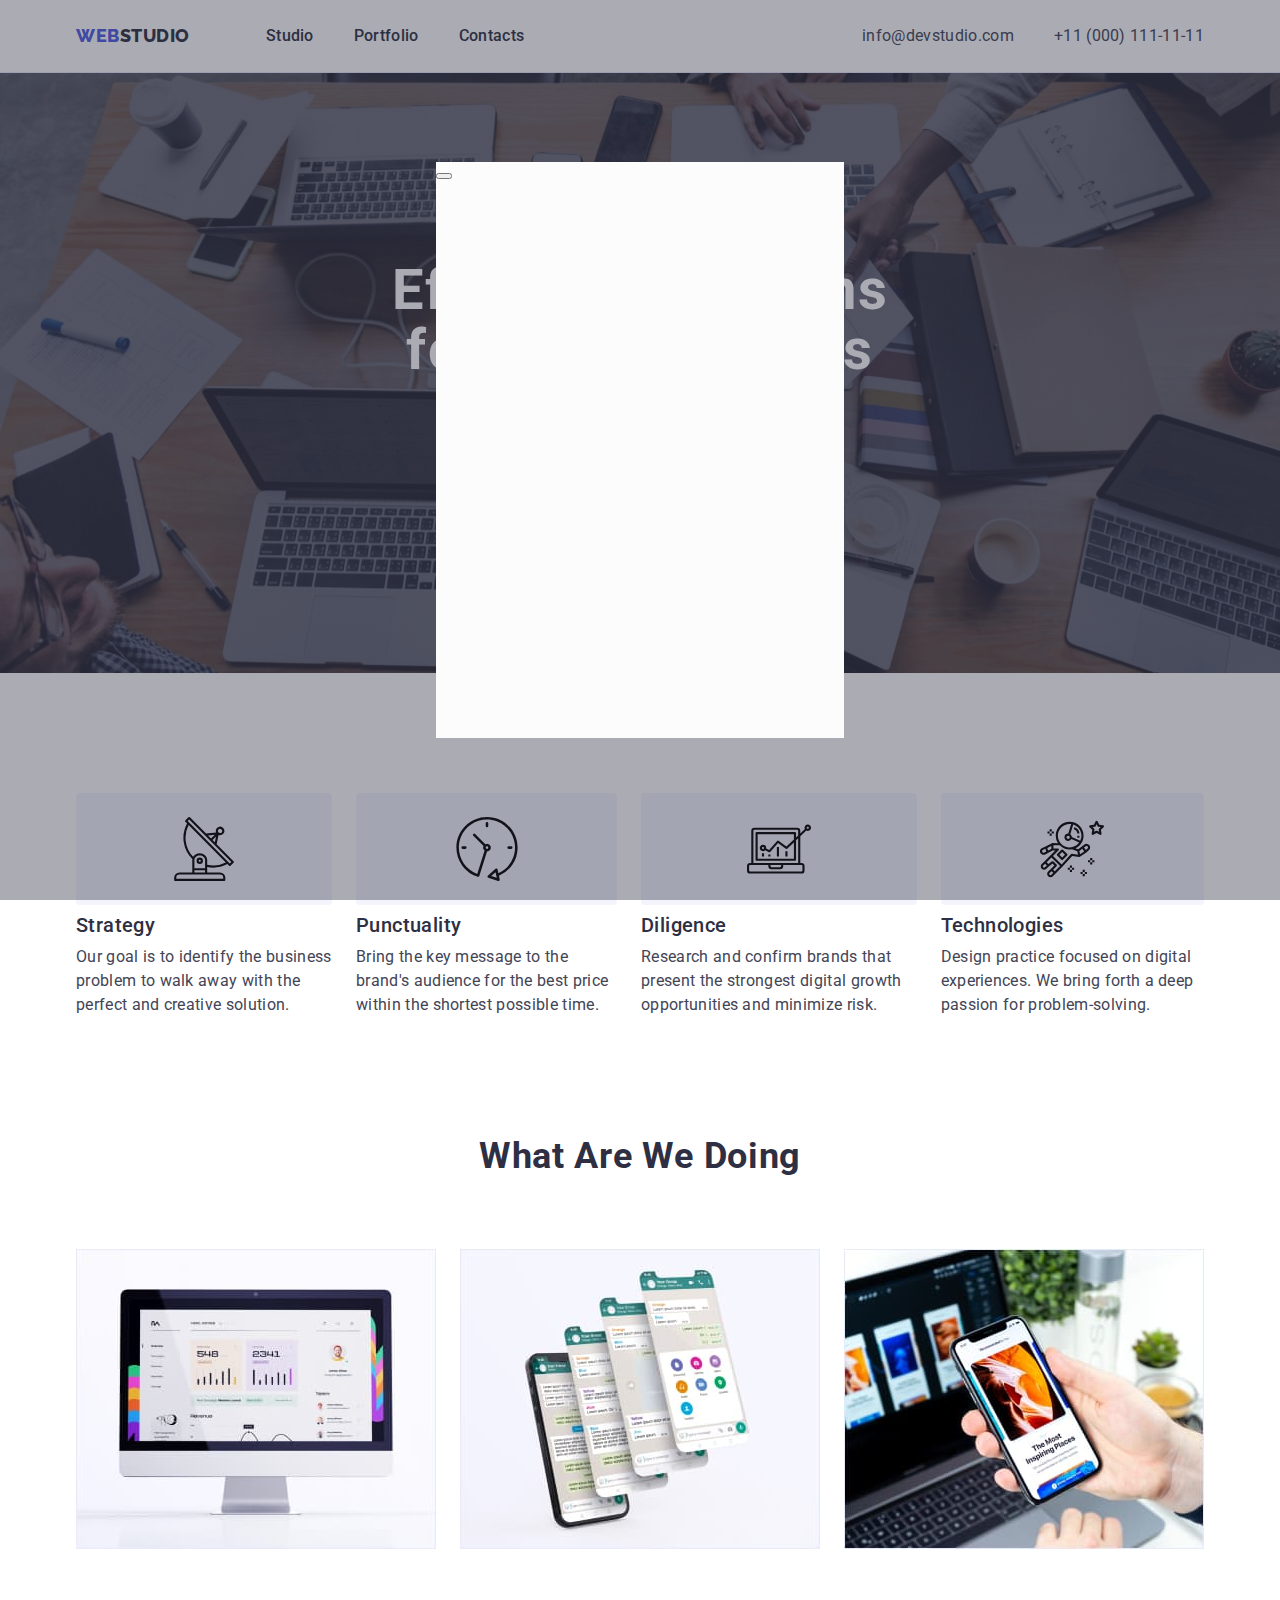
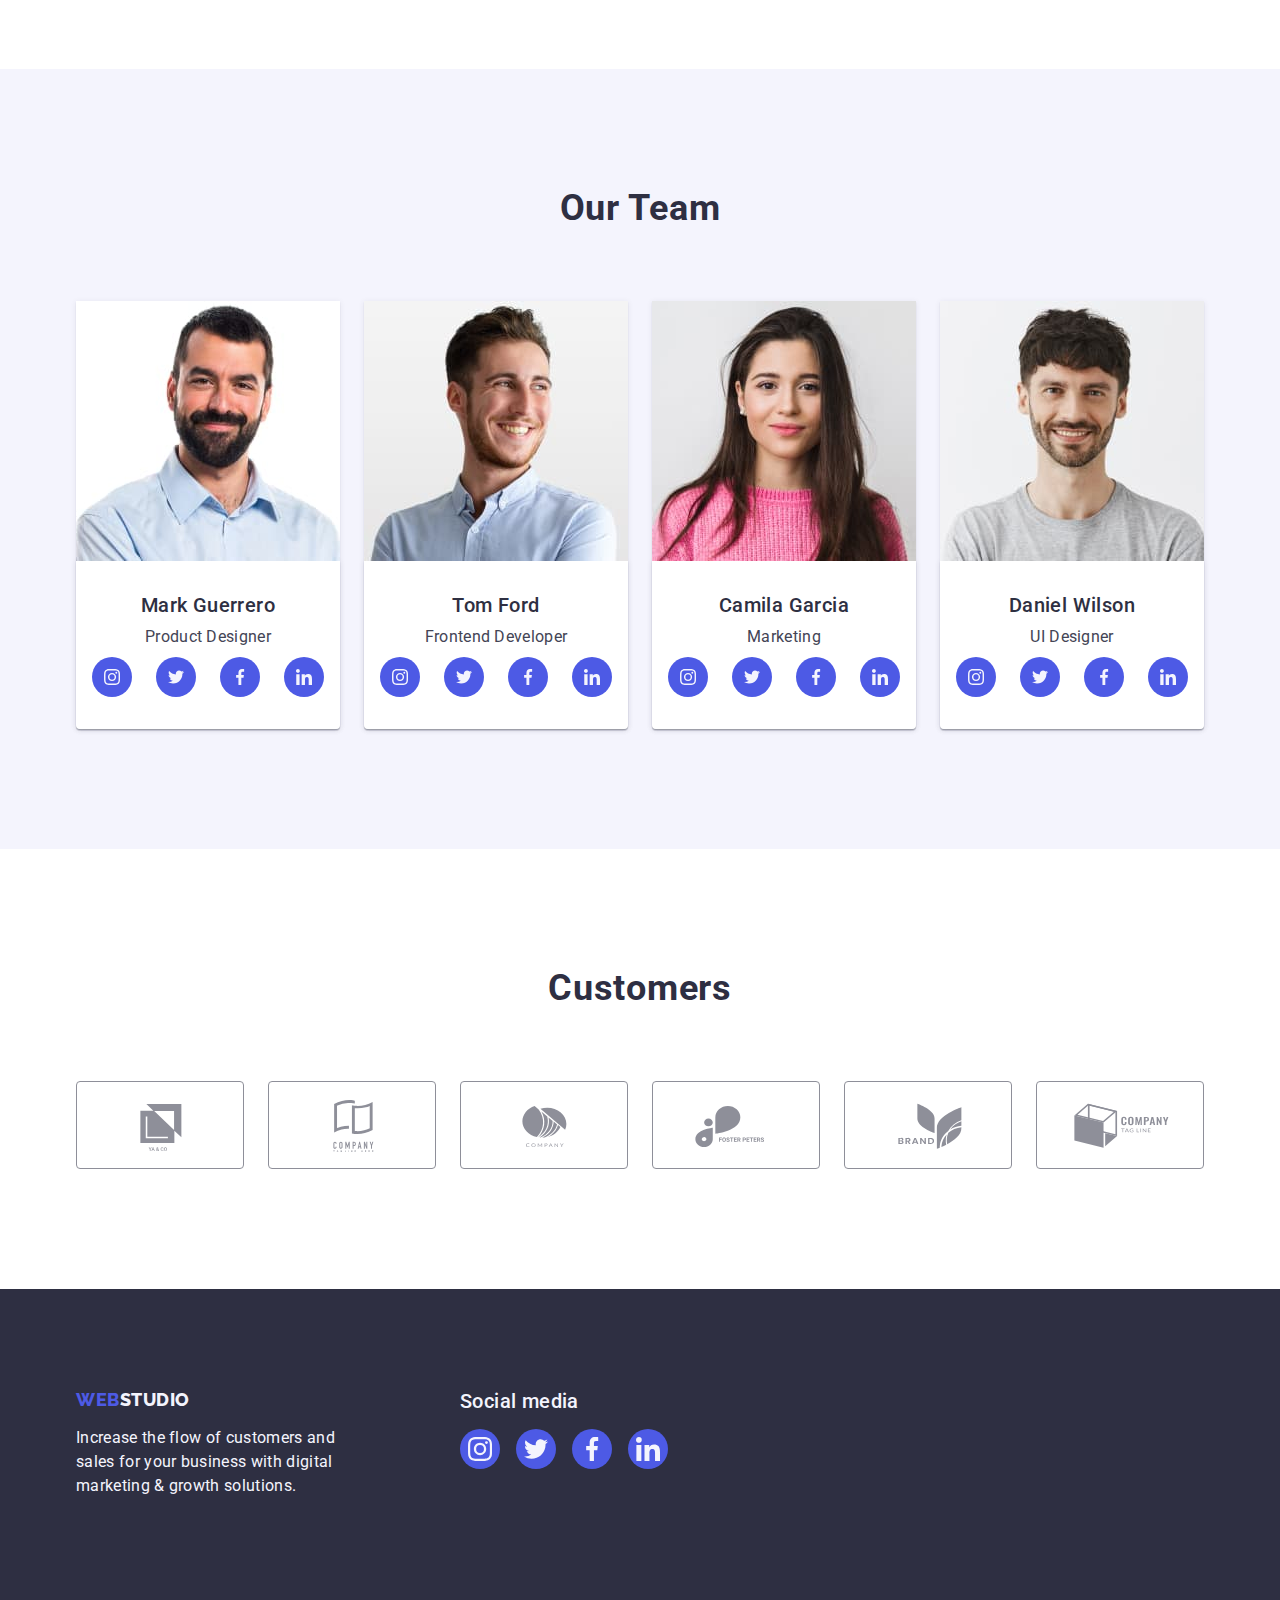
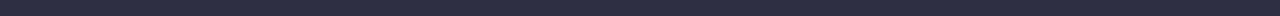
==== index.html @ ad7bf1af "Initial commit" ====
<!DOCTYPE html>
<html lang="en">
<head>
    <meta charset="UTF-8">
    <meta http-equiv="X-UA-Compatible" content="IE=edge">
    <meta name="viewport" content="width=device-width, initial-scale=1.0">
    <title>Document</title>
    <link rel="preconnect" href="https://fonts.googleapis.com">
    <link rel="preconnect" href="https://fonts.gstatic.com" crossorigin>
    <link href="https://fonts.googleapis.com/css2?family=Raleway:wght@800&family=Roboto:wght@400;500;700;900&display=swap"
        rel="stylesheet">
    <link rel="stylesheet" href="https://cdn.jsdelivr.net/npm/modern-normalize@1.1.0/modern-normalize.min.css">
    <link rel="stylesheet" href="css/styles.css">

</head>
<body>
    <!-- HEADER -->
    <header class="header">
        <section class="page-header">
            <div class="container page-header-container">
            <nav class="page-nav">
                <a class="logo link" href="./index.html">Web<span class="text-theme-light">Studio</span> </a>
                <ul class="menu list">
                    <li class="menu-item ">
                        <a class="menu-link menu-link-item link" href="./index.html">Studio</a>
                    </li>
                    <li class="menu-item ">
                        <a class="menu-link link" href="./portfolio.html">Portfolio</a>
                    </li>
                    <li class="menu-item ">
                        <a class="menu-link link" href="">Contacts</a>
                    </li>
                </ul>
            </nav>
            <address class="address">
                <ul class="address-menu list">
                    <li class="menu-item">
                        <a class="contact link" href="mailto:info@devstudio.com">info@devstudio.com</a>
                    </li>
                    <li class="menu-item">
                        <a class="contact link" href="tel:+110001111111">+11 (000) 111-11-11</a>
                    </li>
                </ul>
            </address>
        </div>
    </section>
      
        
       
    </header>

    <main>
        <!-- HERO -->
            <section class="hero">
                <div class="container">
                    <h1 class="hero-title">Effective Solutions for Your Business</h1>
                    <button type="button" class="button">Order Service</button>
                </div>
              
            </section>
            <!-- advantages -->
        <section class="section feature-section" id="advantag">
            <div class="container">
                <h2 class="section-title" hidden>top tips</h2>
                <ul class="feature-list list">
                    <li class="feature-list-text">
                        <div class="faeture-icon">
                            <svg class="icon" width="64" height="64">
                                <use href="./images/icon.svg#icon-antenna"></use>
                        </svg>
                        </div >
                        <h3 class="title">Strategy</h3>
                        <p class="text">Our goal is to identify the business
                            problem to walk away with the perfect and creative solution.</p>
                    </li>
                    <li class="feature-list-text">
                        <div class="faeture-icon">
                            <svg class="icon" width="64" height="64">
                                <use href="./images/icon.svg#icon-clock"></use>
                        </svg>
                        </div>
                        <h3 class="title">Punctuality</h3>
                        <p class="text">Bring the key message to the brand's audience for the best price within the shortest possible
                            time.</p>
                    </li>
                    <li class="feature-list-text">
                        <div class="faeture-icon">
                            <svg class="icon" width="64" height="64">
                                <use href="./images/icon.svg#icon-diagram"></use>
                        </svg>
                        </div>
                        <h3 class="title">Diligence</h3>
                        <p class="text">Research and confirm brands that present the strongest digital growth opportunities and minimize
                            risk.</p>
                    </li>
                    <li class="feature-list-text">
                        <div class="faeture-icon">
                            <svg class="icon" width="64" height="64">
                                <use href="./images/icon.svg#icon-astronaut"></use>
                        </svg>
                        </div>
                        <h3 class="title">Technologies</h3>
                        <p class="text">Design practice focused on digital experiences. We bring forth a deep passion for
                            problem-solving.</p>
                    </li>
                </ul>
            </div>
           
        </section >
        <!-- description -->
        <section class="section description-section" id="description">
            <div class="container">
                <h2 class="section-title">What are we doing</h2>
                <ul class="description-work list">
                    <li class="description-img">
                        <img class="img" src="./images/img1.jpg" alt="data analysis" width="360" height="300">
                    </li>
                    <li class="description-img">
                        <img class="img" src="./images/img2.jpg" alt="chat on the phone" width="360" height="300">
                    </li>
                    <li class="description-img">
                        <img class="img" src="./images/img3.jpg" alt="program in the phone" width="360" height="300">
                    </li>
                </ul>
            </div>
          
        </section>
        <!-- employees -->
        <section class="section employes" id="employees">
            <div class="container employes-title-card">
                <h2 class="section-title ">Our Team</h2>
                <ul class="team-list list">
                    <li class="employes-card">
                        <img class="img" src="./images/masters/mark-guerrero.jpg" alt="MarkGuerrero" width="264" height="260">
                       <div class="employes-card-content">
                            <h3 class="title employes-title">Mark Guerrero</h3>
                            <p class="text employes-text">Product Designer</p>
                            <ul class="social-list list">
                                <li class="social-list-item">
                                    <a href="" class="social-list-link">
                                     <svg class="social-list-icon" width="16" height="20">
                                        <use href="./images/icon.svg#icon-instagram">
                                        </use>
                                     </svg> 
                                    </a>
                                </li>
                                <li class="social-list-item">
                                    <a href="" class="social-list-link">
                                     <svg class="social-list-icon" width="16" height="20" >
                                        <use href="./images/icon.svg#icon-twitter">
                                        </use>
                                     </svg>  
                                    </a>
                                </li>
                                <li class="social-list-item">
                                    <a href="" class="social-list-link">
                                    <svg class="social-list-icon" width="16" height="20">
                                        <use href="./images/icon.svg#icon-facebook">
                                        </use>
                                    </svg>
                                    </a>
                                </li>
                                <li class="social-list-item">
                                    <a href="" class="social-list-link">
                                     <svg class="social-list-icon" width="16" height="20">
                                        <use href="./images/icon.svg#icon-linkedin">
                                        </use>
                                     </svg>  
                                    </a>
                                </li>
                            </ul>
                        </div>
                    </li>
                    <li class="employes-card">
                        <img class="img" src="./images/masters/tom-ford.jpg" alt="TomFord" width="264" height="260">
                        <div class="employes-card-content">
                            <h3 class="title employes-title">Tom Ford</h3>
                            <p class="text employes-text">Frontend Developer</p>
                            <ul class="social-list list">
                                <li class="social-list-item">
                                    <a href="" class="social-list-link">
                                        <svg class="social-list-icon" width="16" height="20">
                                            <use href="./images/icon.svg#icon-instagram">
                                            </use>
                                        </svg>
                                    </a>
                                </li>
                                <li class="social-list-item">
                                    <a href="" class="social-list-link">
                                        <svg class="social-list-icon" width="16" height="20">
                                            <use href="./images/icon.svg#icon-twitter">
                                            </use>
                                        </svg>
                                    </a>
                                </li>
                                <li class="social-list-item">
                                    <a href="" class="social-list-link">
                                        <svg class="social-list-icon" width="16" height="20">
                                            <use href="./images/icon.svg#icon-facebook">
                                            </use>
                                        </svg>
                                    </a>
                                </li>
                                <li class="social-list-item">
                                    <a href="" class="social-list-link">
                                        <svg class="social-list-icon" width="16" height="20">
                                            <use href="./images/icon.svg#icon-linkedin">
                                            </use>
                                        </svg>
                                    </a>
                                </li>
                            </ul>
                        </div>
                    </li>
                    <li class="employes-card">
                        <img class="img" src="./images/masters/camila-garcia.jpg" alt="CamilaGarcia" width="264" height="260">
                        <div class="employes-card-content">
                            <h3 class="title employes-title">Camila Garcia</h3>
                            <p class="text employes-text">Marketing</p>
                            <ul class="social-list list">
                                <li class="social-list-item">
                                    <a href="" class="social-list-link">
                                        <svg class="social-list-icon" width="16" height="20">
                                            <use href="./images/icon.svg#icon-instagram">
                                            </use>
                                        </svg>
                                    </a>
                                </li>
                                <li class="social-list-item">
                                    <a href="" class="social-list-link">
                                        <svg class="social-list-icon" width="16" height="20">
                                            <use href="./images/icon.svg#icon-twitter">
                                            </use>
                                        </svg>
                                    </a>
                                </li>
                                <li class="social-list-item">
                                    <a href="" class="social-list-link">
                                        <svg class="social-list-icon" width="16" height="20">
                                            <use href="./images/icon.svg#icon-facebook">
                                            </use>
                                        </svg>
                                    </a>
                                </li>
                                <li class="social-list-item">
                                    <a href="" class="social-list-link">
                                        <svg class="social-list-icon" width="16" height="20">
                                            <use href="./images/icon.svg#icon-linkedin">
                                            </use>
                                        </svg>
                                    </a>
                                </li>
                            </ul>
                        </div>
                    </li>
                    <li class="employes-card">
                        <img class="img" src="./images/masters/daniel-wilson.jpg" alt="DanielWilson" width="264" height="260">
                        <div class="employes-card-content">
                            <h3 class="title employes-title">Daniel Wilson</h3>
                            <p class="text employes-text">UI Designer</p>
                            <ul class="social-list list">
                                <li class="social-list-item">
                                    <a href="" class="social-list-link">
                                        <svg class="social-list-icon" width="16" height="20">
                                            <use href="./images/icon.svg#icon-instagram">
                                            </use>
                                        </svg>
                                    </a>
                                </li>
                                <li class="social-list-item">
                                    <a href="" class="social-list-link">
                                        <svg class="social-list-icon" width="16" height="20">
                                            <use href="./images/icon.svg#icon-twitter">
                                            </use>
                                        </svg>
                                    </a>
                                </li>
                                <li class="social-list-item">
                                    <a href="" class="social-list-link">
                                        <svg class="social-list-icon" width="16" height="20">
                                            <use href="./images/icon.svg#icon-facebook">
                                            </use>
                                        </svg>
                                    </a>
                                </li>
                                <li class="social-list-item">
                                    <a href="" class="social-list-link">
                                        <svg class="social-list-icon" width="16" height="20">
                                            <use href="./images/icon.svg#icon-linkedin">
                                            </use>
                                        </svg>
                                    </a>
                                </li>
                            </ul>
                        </div>
                    </li>
                </ul>
            </div>
            
        </section>
        <!-- ===============Customers============== -->
        <section class="customers">
            <div class="container">
                <h2 class="section-title">Customers</h2>
                <ul class="customers-card list">
                    <li class="customers-list">
                        <a href="" class="customers-item">
                            <svg class="customers-icon" width="104" height="56">
                                <use href="./images/icon.svg#icon-logo"></use>
                            </svg>
                        </a>
                    </li>
                    <li class="customers-list">
                        <a href="" class="customers-item">
                            <svg class="customers-icon" width="104" height="56">
                                <use href="./images/icon.svg#icon-logo-1"></use>
                            </svg>
                        </a>
                    </li>
                    <li class="customers-list">
                        <a href="" class="customers-item">
                            <svg class="customers-icon" width="104" height="56">
                                <use href="./images/icon.svg#icon-logo-2"></use>
                            </svg>
                        </a>
                    </li>
                    <li class="customers-list">
                        <a href="" class="customers-item">
                            <svg class="customers-icon" width="104" height="56">
                                <use href="./images/icon.svg#icon-logo-3"></use>
                            </svg>
                        </a>
                    </li>
                    <li class="customers-list">
                        <a href="" class="customers-item">
                            <svg class="customers-icon" width="104" height="56">
                                <use href="./images/icon.svg#icon-logo-4"></use>
                            </svg>
                        </a>
                    </li>
                    <li class="customers-list">
                        <a href="" class="customers-item">
                            <svg class="customers-icon" width="104" height="56">
                                <use href="./images/icon.svg#icon-logo-5"></use>
                            </svg>
                        </a>
                    </li>
                </ul>
            </div>
        </section>
    </main>
    <footer class="page-footer team-dark">
        <div class="container page-footer-list">
            <div class="page-logo">
                <a class="logo link" href="./index.html">Web <span class="text-theme-dark">Studio</span> </a>
                <p class="text text-theme-dark text-footer">Increase the flow of customers and sales for your business with digital
                    marketing &
                    growth solutions.</p>
            </div>
            <div class="container-social">
                <h3 class="title text-theme-dark">Social media</h3>
                <ul class="footer-social list">
                    <li class="foofer-social-list">
                        <a href="" class="footer-social-item">
                            <svg class="footer-card" width="24" height="24">
                                <use href="./images/icon.svg#icon-instagram"></use>
                            </svg>
                        </a>
                    </li>
                    <li class="foofer-social-list">
                        <a href="" class="footer-social-item">
                            <svg class="footer-card" width="24" height="24">
                                <use href="./images/icon.svg#icon-twitter"></use>
                            </svg>
                        </a>
                    </li>
                    <li class="foofer-social-list">
                        <a href="" class="footer-social-item">
                            <svg class="footer-card" width="24" height="24">
                                <use href="./images/icon.svg#icon-facebook"></use>
                            </svg>
                        </a>
                    </li>
                    <li class="foofer-social-list">
                        <a href="" class="footer-social-item">
                            <svg class="footer-card" width="24" height="24">
                                <use href="./images/icon.svg#icon-linkedin"></use>
                            </svg>
                        </a>
                    </li>
                </ul>
            </div>
        </div>
        
    </footer>
       <div class="backdrop">
        <div class="modal">
            <button type="button" class="modal-close-btn"></button></div>
       </div>
       
        
</body>
</html>
---- css/styles.css ----
:root {
    --primary-font:'Roboto',sans-serif;
    --secondary-font:'Raleway', sans-serif;
    --accent-color:#4D5AE5;
    --primary-text-color:#434455;
    --secondary-text-color:#2E2F42;
    --link-focus:#404BBF;
    --theme-dark:#F4F4FD;
    --theme-light:#F4F4FD;
    --theme-white: #FFFFFF;
    --font-size:16px;
}

h1,h2,h3,h4,p {
    margin-top: 0;
    margin-bottom: 0;
}
 
ul,ol {
    margin-top: 0;
    margin-bottom: 0;
    padding-left: 0;
}

img {
    display: block;
}

button {
    cursor: pointer;
}

.list  {
list-style: none;
}
.link {
text-decoration: none;
}

body {
background-color: var(--theme-white);
color: var(--primary-text-color);

font-family: 'Roboto',sans-serif;
font-size: var(--font-size);
}

.container {
    width: 1158px;
    margin-left: auto;
    margin-right: auto;
    padding-left: 15px;
    padding-right: 15px;
   
}


/* =======================COMPONENTS====================== */
.logo {
    font-family: 'Raleway', sans-serif;
        font-weight: 800;
        font-size: 18px;
        line-height: 1.17;
        display: flex;
        letter-spacing: 0.03em;
        text-transform: uppercase;
        color: var(--accent-color);
}


.section-title {
    font-weight: 700;
    font-size: 36px;
    line-height: 1.11;
    text-align: center;
    letter-spacing: 0.02em;
    text-transform: capitalize;
    color: var(--secondary-text-color);

    margin-bottom: 72px;
    
}
.text {
        line-height: 1.5;
        letter-spacing: 0.02em;
        color: var(--primary-text-color);
}
.title {
        font-weight: 500;
        font-size: 20px;
        line-height: 1.2;
        letter-spacing: 0.02em;
        color: var(--secondary-text-color);

        margin-bottom: 8px;
}
/* ================HEADER=================== */
.page-header {
    border-bottom: 1px solid #E7E9FC;
    box-shadow: 0px 2px 1px rgba(46, 47, 66, 0.08),
        0px 1px 1px rgba(46, 47, 66, 0.16),
        0px 1px 6px rgba(46, 47, 66, 0.08);
}

.page-header-container {
    padding-top: 24px;
    padding-bottom: 24px;
    
    display: flex;
    align-items: center;
    justify-content: space-between;

}

.page-nav {
    display: flex;
    align-items: center;
}

.logo {
    margin-right: 76px;
}


.menu-link {
    font-weight: 500;
    line-height: 1.5;
    letter-spacing: 0.02em;
    color: var(--secondary-text-color);
}
.menu-link:hover,
.menu-link:focus {
    color: var(--link-focus);
}

/* 
.menu-link:hover::after {
    content:'' ;
    display: block;
    width: 67px;
     height: 4px;
    margin-top: 20px;
     background: var(--link-focus);
     border-radius: 2px;
     margin: 0 auto;
        
}
.menu-link-item:hover::after {
    content: '';
    display: block;
    width: 48px;
    height: 4px;
    margin-top: 20px;
    background: var(--link-focus);
    border-radius: 2px;
    margin: 0 auto;
} */

.menu {
    display: flex;
    align-items: center;
}

.menu-item:not(:last-child) {
    margin-right: 40px;

}
.contact {
    color: var(--primary-text-color);
    line-height: 1.5;
    letter-spacing: 0.02em;
}
.contact:hover,
.contact:focus {
    color: var(--link-focus);
}
.address {
    font-style: normal;
    margin-left: auto;
    
}

.address-menu {
    display: flex;
    align-items: center;
}
/* ==========HERO=========== */
.hero{
    padding: 188px 0px;
    max-width: 1440px;
    margin-left: auto;
    margin-right: auto;
    background-image:linear-gradient(rgba(46, 47, 66, 0.7),rgba(46, 47, 66, 0.7)), url(../images/icon/people-office.jpg);
    background-size: cover;
    background-color: rgba(46, 47, 66, 0.7);;
}

.hero-title {
    font-weight: 700;
    font-size: 56px;
    line-height: 1.07;
    text-align: center;
    letter-spacing: 0.02em;
    color: var(--theme-white);

    width: 498px;
    margin: 0 auto;
    margin-bottom: 48px;
}
.button {
    padding-top: 16px;
    padding-bottom: 16px;
    padding-left: 32px;
    padding-right: 32px;
    border-radius: 4px;
    margin-left: auto;
    margin-right: auto;
    border: none;



    color: var(--theme-white);
    background-color: var(--accent-color);
    font-family: "Roboto", sans-serif;
    font-weight: 500;
    font-size: 16px;
    line-height: 1.5; 
    letter-spacing: 0.04em;
    display: flex;
    align-items: center;
 
}

.button:hover,
.button:focus {
   background-color: var(--link-focus);
}

/*  ======================advantages================*/
 .feature-list {
    display: flex;
    gap: 24px;
 }

 .feature-section {
    padding-top: 120px;
    padding-bottom: 120px;

 }
/* .feature-list-text:not(:nth-child(4n)) {
    margin-right: 24px;
} */


.text-theme-dark {

    color: var(--theme-dark);
    

 }
.text-theme-light {
    color: var(--secondary-text-color);
}
.faeture-icon {
    display: flex;
    justify-content: center;
    align-items: center;
    background-color: #F4F4FD;
    height: 112px;
    border-radius: 4px;
    gap: 24px;
    margin-bottom: 8px;
}


/* =================description=============== */
.description-work {
    display: flex;
   
}
.description-img:not(:nth-child(3n)) {
    margin-right: 24px;
}

.description-section {
    padding-bottom: 120px;

}

/* ================employees=================== */
.employes {
    background: var(--theme-dark);
    padding-top: 120px;
    padding-bottom: 120px;
   
}

.team-list {
    display: flex;
    gap: 24px;

}
.team-list:not(:nth-child(4n)){
    margin-bottom: 0;
}
 .employes-title-card > h2 {
    margin-top: 0;
   
}
.employes-card {
    flex-basis: calc((100%-72px)/4);
    background: #FFFFFF;
    box-shadow: 0px 1px 6px rgba(46, 47, 66, 0.08), 0px 1px 1px rgba(46, 47, 66, 0.16), 0px 2px 1px rgba(46, 47, 66, 0.08);
    border-radius: 0px 0px 4px 4px; 
}

.employes-card-content {
   padding-bottom: 32px;
   padding-top: 32px;
   padding-left: 16px;
   padding-right: 16px;
   background-color: var(--theme-white);
    box-shadow: 0px 1px 6px rgba(46, 47, 66, 0.08), 0px 1px 1px rgba(46, 47, 66, 0.16), 0px 2px 1px rgba(46, 47, 66, 0.08);
    border-radius: 0px 0px 4px 4px;     
   border-top: none;
}
.employes-title {
    text-align: center;
}

.employes-text {
    text-align: center;
    margin-bottom: 8px;
}

.social-list {
    display: flex;
    justify-content: center;
    gap: 24px;
}

.social-list-link {
    display: flex;
    justify-content: center;
    align-items: center;
    width: 40px;
    height: 40px;
    border-radius: 50%;
    background-color: #4D5AE5;
}

.social-list-icon {
    fill: var(--theme-dark);
}
.social-list-link:hover,
.social-list-link:focus {
    background-color: #404BBF;
}
                /* < !--===============Customers==============--> */

    .customers {
    padding-top: 120px;
    padding-bottom: 120px;
    }

    .customers-card{
    display: flex;
    justify-content: center;
    gap: 24px;
   
}
.customers-item {
   display: flex;
    justify-content: center;
    align-items: center;
    width: 168px;
    height: 88px;
    border: 1px solid #8E8F99;
    border-radius: 4px;  
    color: #404BBF;
}
.customers-icon{
     fill:#8E8F99;
}

.customers-item:hover,
.customers-item:focus {
    border: 1px solid #404BBF;
         
}
.customers-item:hover .customers-icon,
.customers-item:focus .customers-icon {
    fill: currentColor;
   
 }

/* ===============FOOTER========= */
.team-dark {
    background-color: var(--secondary-text-color);
   
}

.page-footer {
    padding-top: 100px;
    padding-bottom: 118px;
   
}

.text-footer {
    margin-top: 16px;
    width: 264px;
}

.page-footer-list {
    display: flex;
    justify-self: flex-start;
}
.page-logo {
    margin-right: 120px;
}
.footer-social {
    display: flex;
    gap: 16px;
    margin-top: 16px;
}
.footer-social-item {
    display: flex;
    justify-content: center;
    align-items: center;
    width: 40px;
    height: 40px;
    border-radius: 50%;
    background-color: #4D5AE5;
}
.footer-card {
    Fill: #F4F4FD
}
.footer-social-item:hover,
.footer-social-item:focus {
    background-color: #31D0AA;
}
/* ===============MODAL WINDOW===================== */
.backdrop {
    position: fixed;
    top:0;
    left: 0;
    z-index: 100;
    width: 100%;
    height: 100%;
    background: rgba(46, 47, 66, 0.4);
    
}

.modal {
    position: absolute;
    top: 50%;
    left: 50%;
    transform:translate(-50%, -50%);
    width: 408px;
    height: 576px;
    background: #FCFCFC;

}
/* ===================section-portfolio================= */
.section-portfolio {
    padding-top: 96px;
    padding-bottom: 120px;
    padding-left: 0;
    padding-right: 0;
}

.modal-btn {
    color: var(--accent-color);
    background-color: var(--theme-light);
    font-family: "Roboto", sans-serif;
    font-weight: 500;
    font-size: 16px;
    line-height: 1.5;
    letter-spacing: 0.04em;
    display: flex;
    align-items: center;
    text-align: center;
    cursor: pointer;

    padding-top: 12px;
    padding-bottom: 12px;
    padding-left: 24px;
    padding-right: 24px;
    background: #F4F4FD;
    border: 1px solid #E7E9FC;
    border-radius: 4px;
   
}
.modal-btn:hover,
.modal-btn:focus {
    background-color: var(--link-focus);
    color: var(--theme-white);
    background: #404BBF;
    box-shadow: 0px 3px 1px rgba(0, 0, 0, 0.1), 0px 2px 1px rgba(0, 0, 0, 0.08), 0px 2px 2px rgba(0, 0, 0, 0.12);
    border: 1px solid #404BBF;
    border-radius: 4px;
}

.filter {
    display: flex;
    justify-content: center;
    margin-bottom: 72px;
}
.filter-btn:not(:last-child) {
    margin-right: 24px;
}


.works {
    display: flex;
    flex-wrap: wrap;
    column-gap: 24px;
    row-gap: 48px;  
}
.works-page-filter {
    transition: background 250ms cubic-bezier(0.4, 0, 0.2, 1), box-shadow 250ms cubic-bezier(0.4, 0, 0.2, 1), border-radius 250ms cubic-bezier(0.4, 0, 0.2, 1);

}

.works-page-filter:hover,
.works-page-filter:focus  {  
    background: #FFFFFF;
    box-shadow: 0px 1px 6px rgba(46, 47, 66, 0.08), 0px 1px 1px rgba(46, 47, 66, 0.16), 0px 2px 1px rgba(46, 47, 66, 0.08);
    border-radius: 0px 0px 4px 4px;
   
}

.works-page:hover .overlay,
.works-page:focus .overlay {
    transform: translate(0, 0);
   
}

.works-content {
    
    padding: 32px 16px;
    background: var(--theme-white);
    border: 1px solid #E7E9FC;
    border-top: none;
}


.works-page-wrapper {
    position: relative; 
    overflow: hidden;
}

.overlay {
position: absolute;
left: 0;
top: 0;
width: 100%;
height: 100%;
overflow: auto;
transform: translate(0, 100%);
transition: transform 250ms cubic-bezier(0.4, 0, 0.2, 1);

background-color: #4D5AE5;
font-size: 16px;
color: #F4F4FD;
padding-top: 40px;
padding-bottom: 40px;
padding-left: 32px;
padding-right: 32px;
}
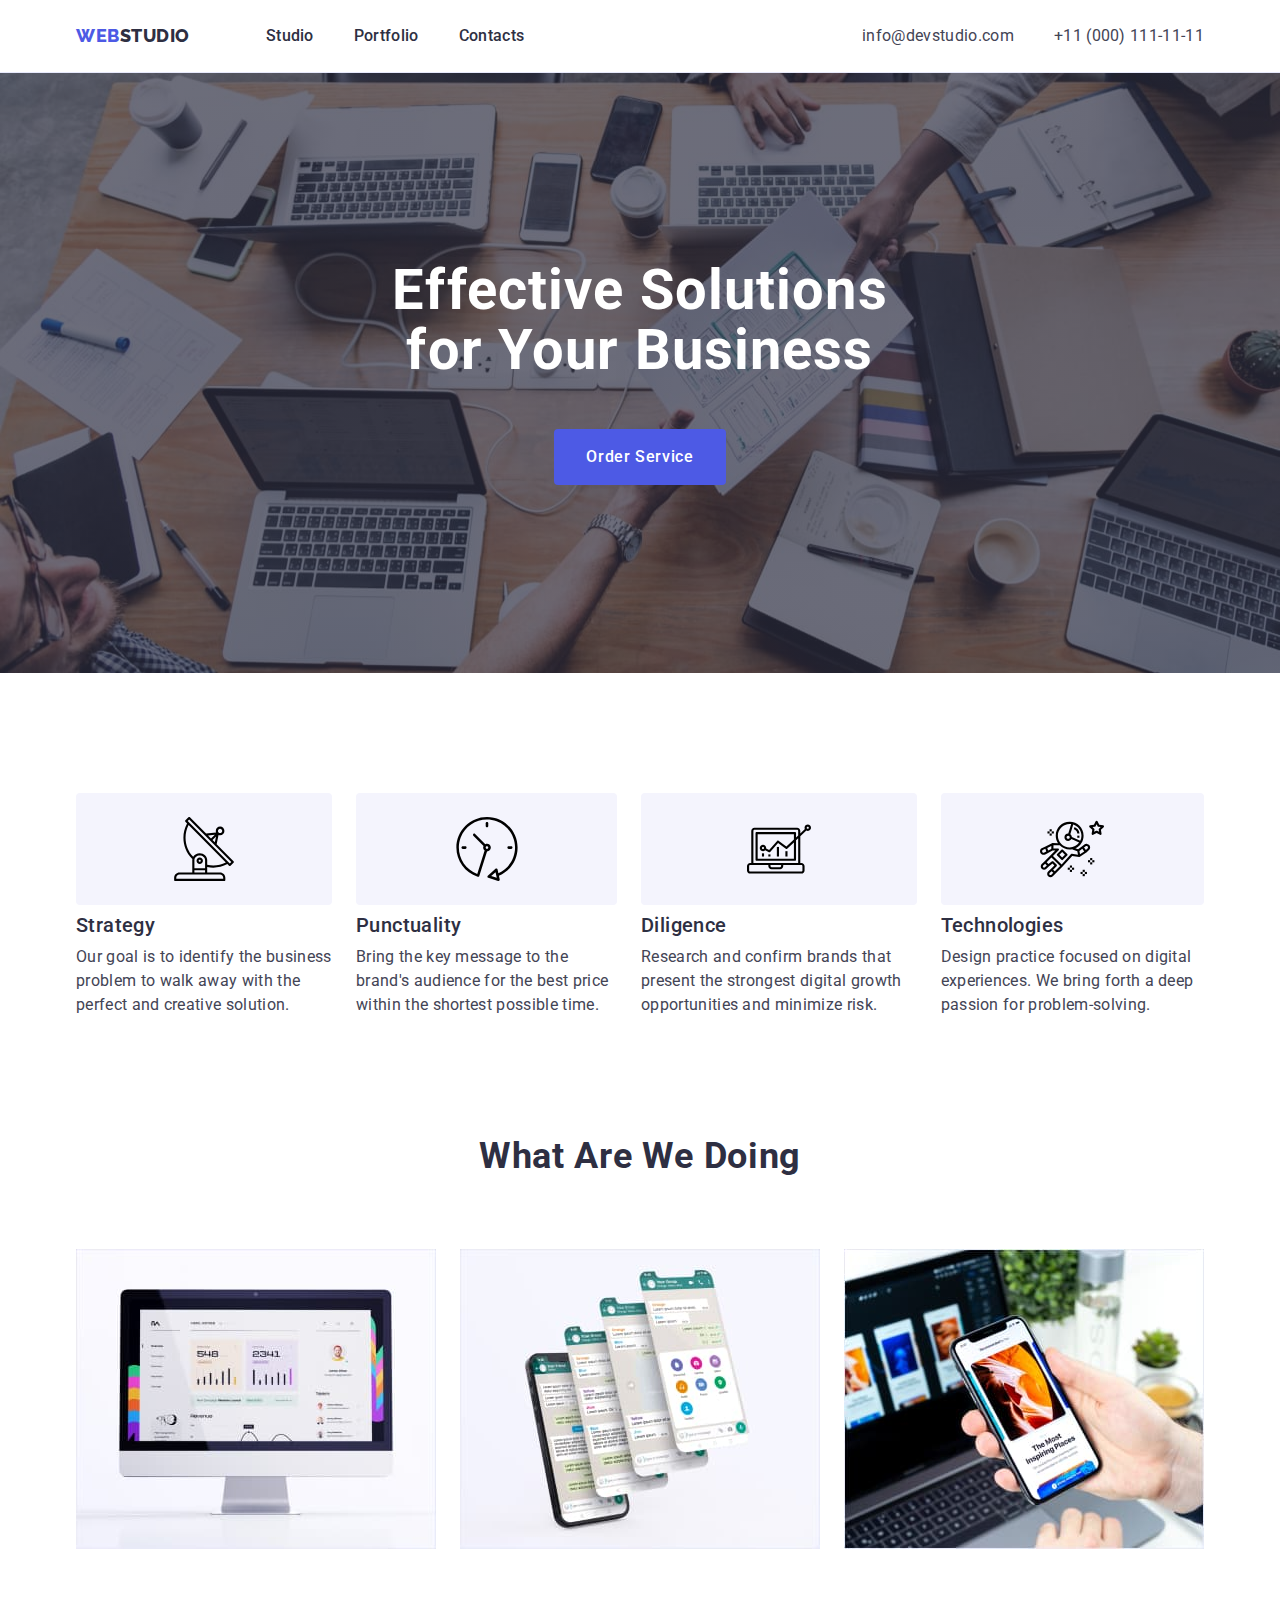
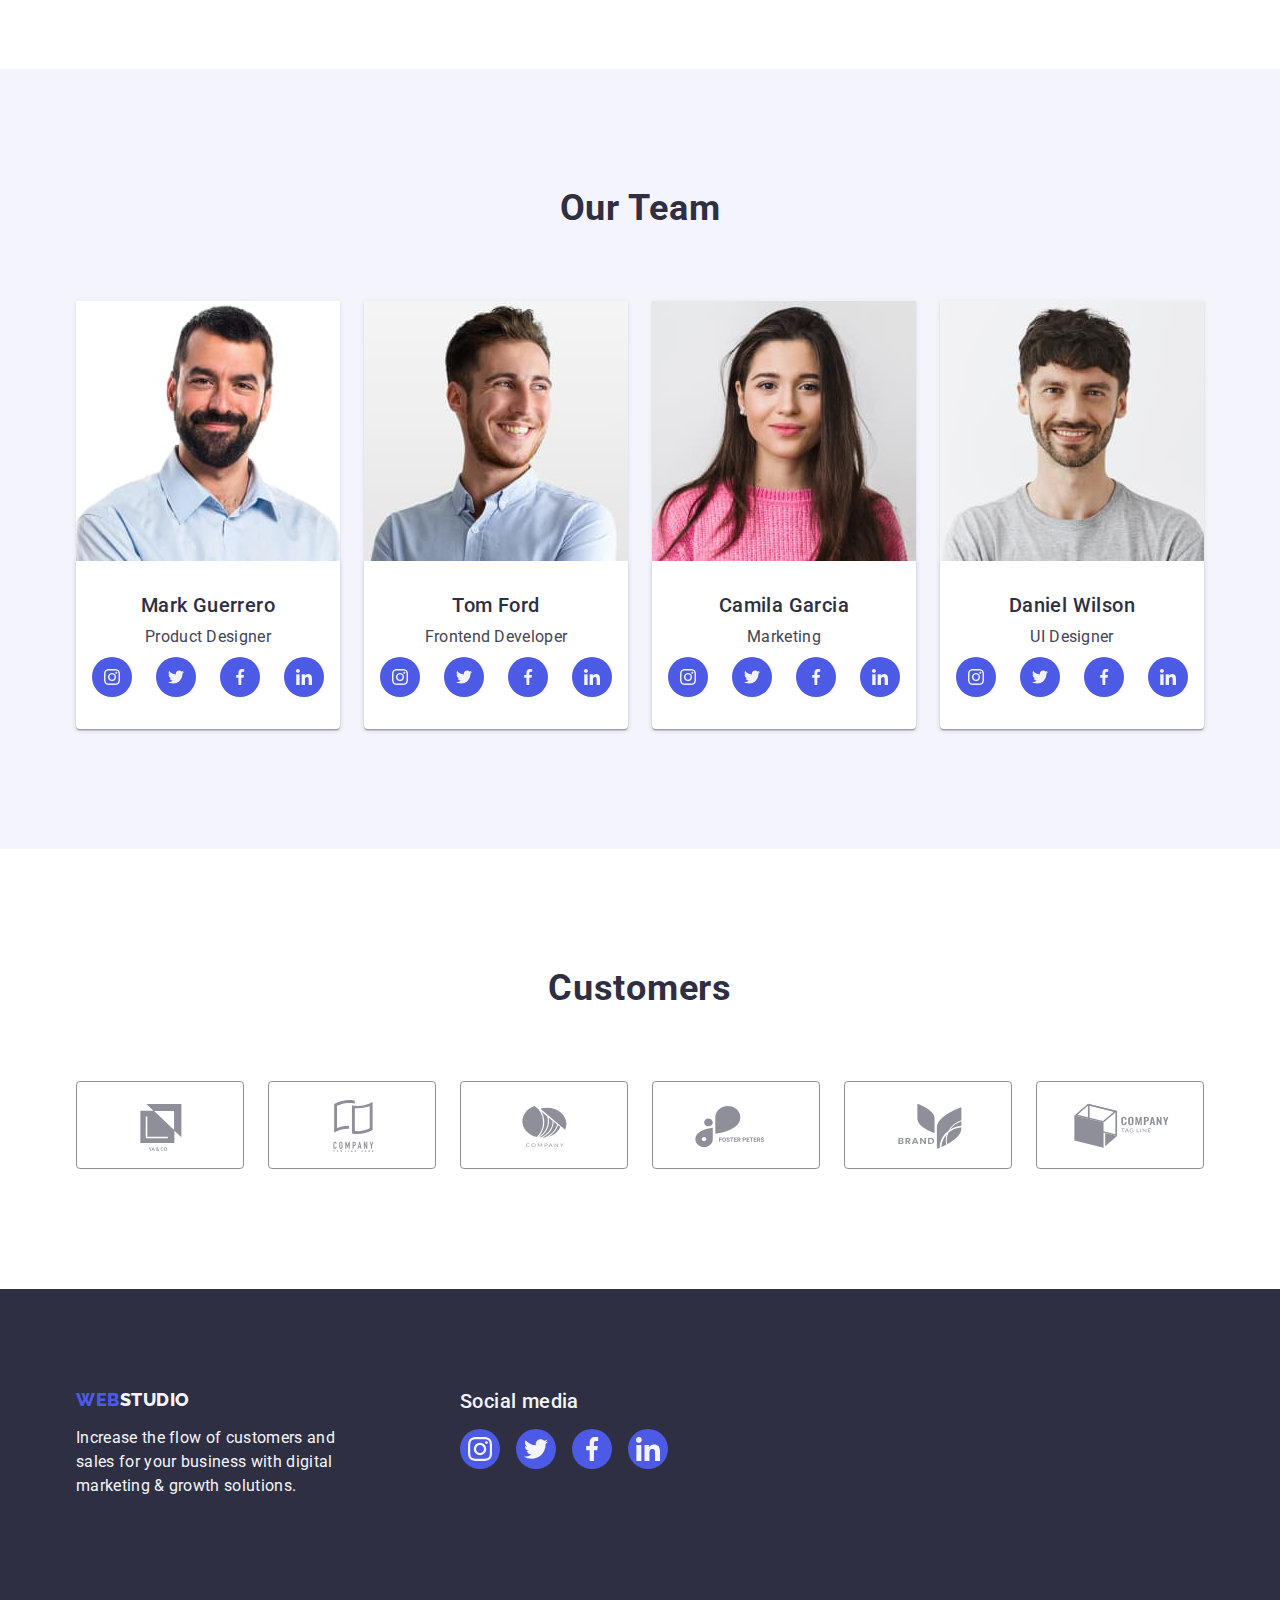
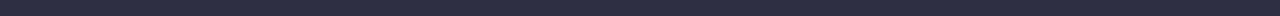
==== commit 9ee23008: "fix" ====
--- a/index.html
+++ b/index.html
@@ -54,7 +54,7 @@
             <section class="hero">
                 <div class="container">
                     <h1 class="hero-title">Effective Solutions for Your Business</h1>
-                    <button type="button" class="button">Order Service</button>
+                    <button type="button" class="button" data-modal-open>Order Service</button>
                 </div>
               
             </section>
@@ -393,11 +393,16 @@
         </div>
         
     </footer>
-       <div class="backdrop">
+       <div class="backdrop is-hidden" data-modal>
         <div class="modal">
-            <button type="button" class="modal-close-btn"></button></div>
-       </div>
+            <button type="button" class="modal-close-btn" data-modal-close>
+            <svg class="clouse-btn-icon" width="8" height="8">
+                <use href="./images/icon.svg#icon-close-modal"></use>
+            </svg>
+        </button>
+        </div>
+        </div>
        
-        
+    <script src="./js/modal.js"></script>
 </body>
 </html>--- a/css/styles.css
+++ b/css/styles.css
@@ -133,8 +133,9 @@
     color: var(--link-focus);
 }
 
+
 /* 
-.menu-link:hover::after {
+.menu-link::after {
     content:'' ;
     display: block;
     width: 67px;
@@ -145,7 +146,8 @@
      margin: 0 auto;
         
 }
-.menu-link-item:hover::after {
+
+.menu-link-item:visited::after {
     content: '';
     display: block;
     width: 48px;
@@ -447,20 +449,62 @@
     z-index: 100;
     width: 100%;
     height: 100%;
-    background: rgba(46, 47, 66, 0.4);
+    background: rgba(46, 47, 66, 0.4); 
     
+    transition: opacity 250ms cubic-bezier(0.4, 0, 0.2, 1), visibility 250ms cubic-bezier(0.4, 0, 0.2, 1);
+}
+
+.backdrop.is-hidden {
+    opacity: 0;
+    visibility: hidden;
+    pointer-events: none;   
+}
+
+.backdrop.is-hidden .modal {
+    transform: translate(-50%, -50%) scale(0.9);
 }
 
 .modal {
     position: absolute;
     top: 50%;
     left: 50%;
-    transform:translate(-50%, -50%);
     width: 408px;
     height: 576px;
     background: #FCFCFC;
-
-}
+    transform: translate(-50%, -50%) scale(1);
+    transition: transform 250ms cubic-bezier(0.4, 0, 0.2, 1);
+}
+
+.modal-close-btn {
+    position: absolute;
+    top: 24px;
+    right: 24px;
+    display: flex;
+    justify-content: center;
+    align-items: center;
+    width: 24px;
+    height: 24px;
+    border-radius: 50%;
+    fill: #2E2F42;
+    background: #E7E9FC;
+    border: 1px solid rgba(0, 0, 0, 0.1);
+    padding: 0;
+    transition: border-color 250ms cubic-bezier(0.4, 0, 0.2, 1), transform 250ms cubic-bezier(0.4, 0, 0.2, 1);
+
+     }
+
+     .modal-close-btn:hover,
+    .modal-close-btn:focus {
+        background-color: #404BBF;
+     }
+    .clouse-btn-icon {
+        transition: fill 250ms cubic-bezier(0.4, 0, 0.2, 1);
+    }
+
+     .modal-close-btn:hover .clouse-btn-icon,
+     .modal-close-btn:focus .clouse-btn-icon {
+        fill: #FFFFFF;
+     }
 /* ===================section-portfolio================= */
 .section-portfolio {
     padding-top: 96px;
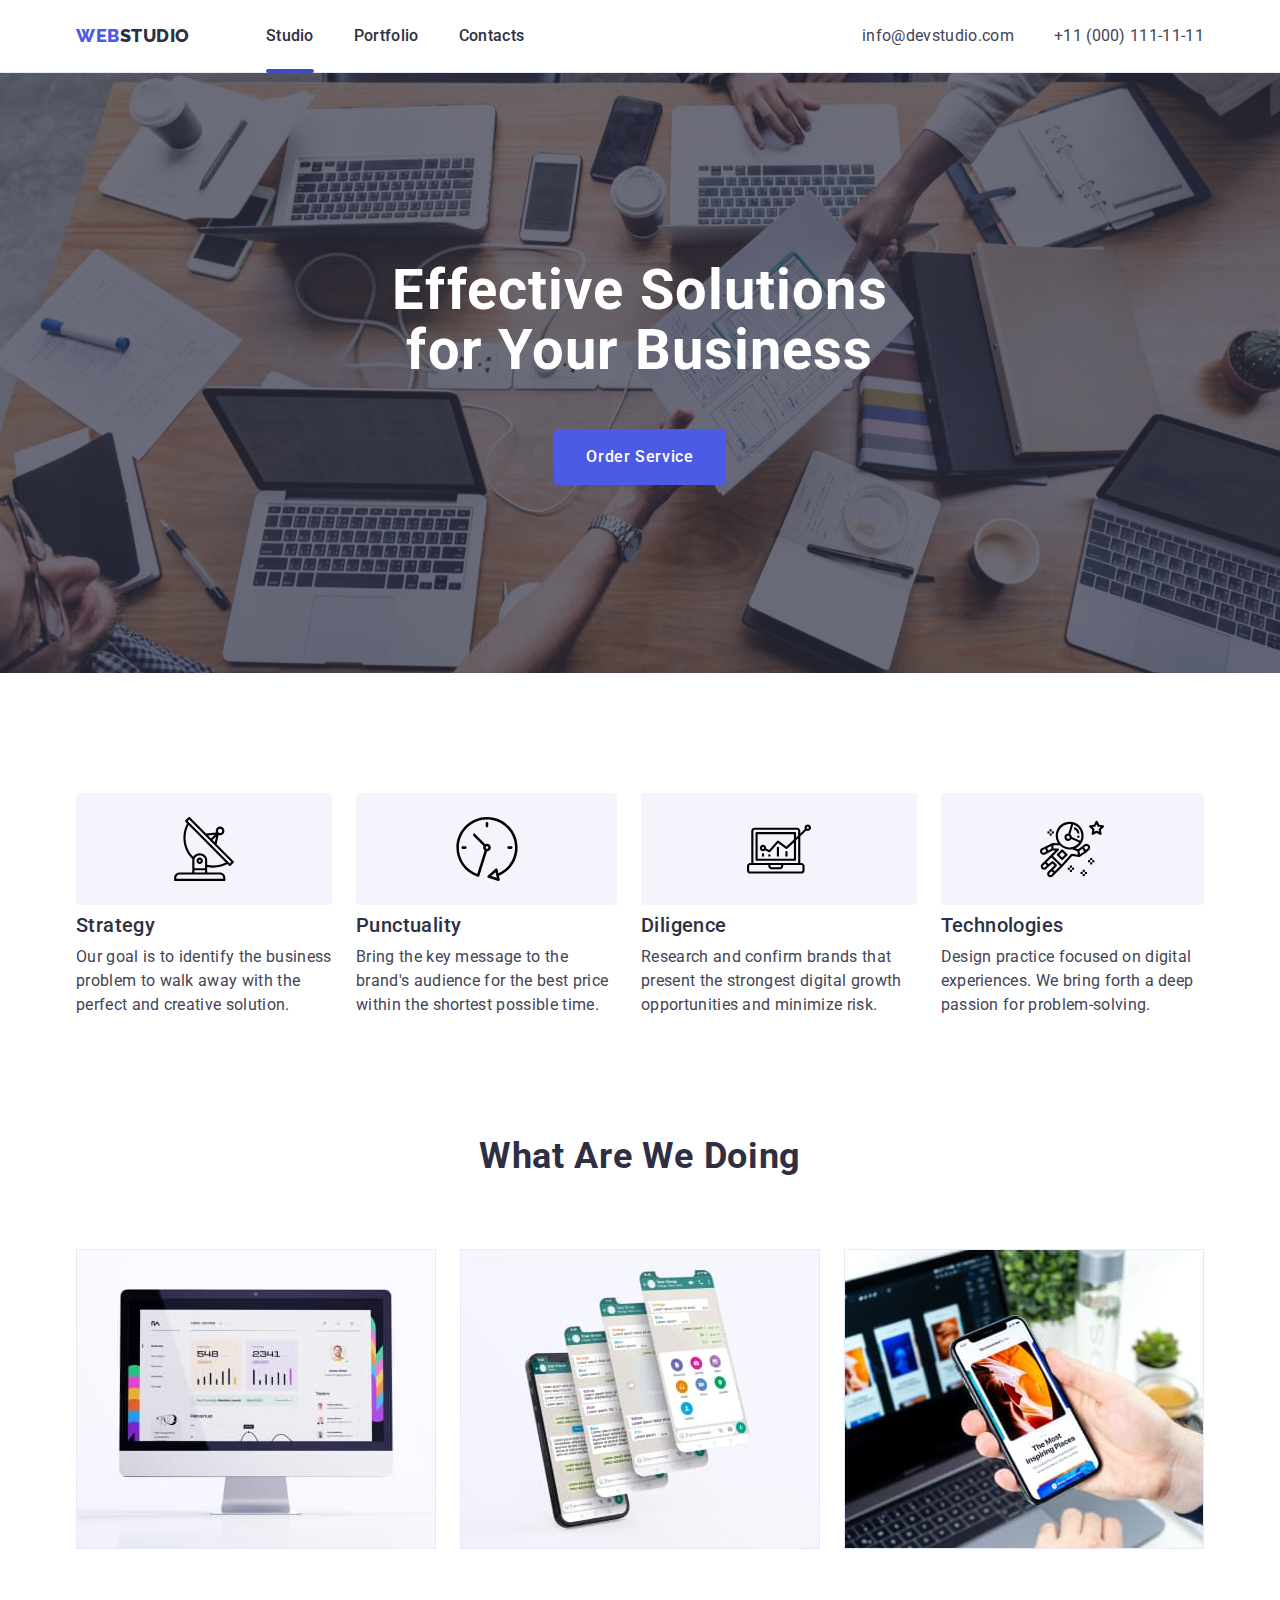
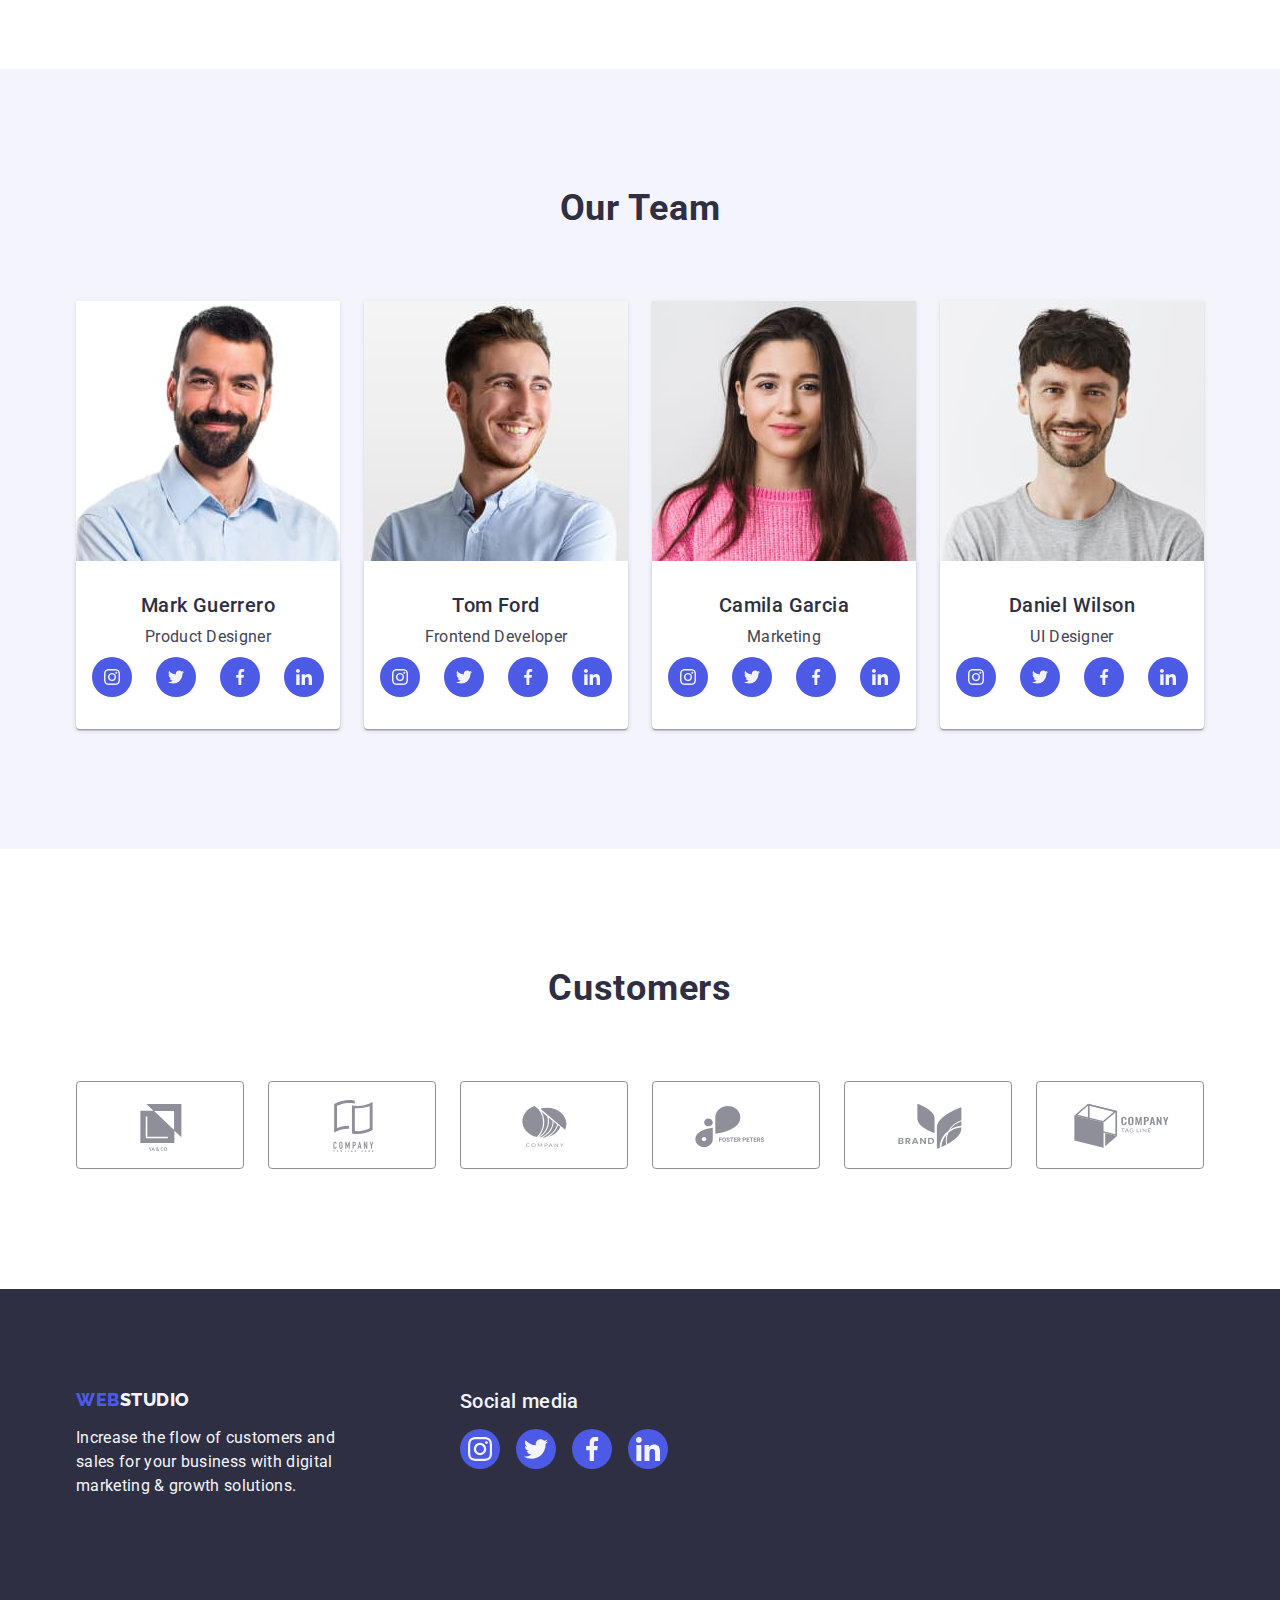
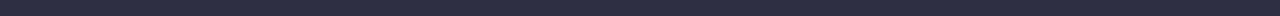
==== commit d3c5a7d9: "fix" ====
--- a/index.html
+++ b/index.html
@@ -61,7 +61,7 @@
             <!-- advantages -->
         <section class="section feature-section" id="advantag">
             <div class="container">
-                <h2 class="section-title" hidden>top tips</h2>
+                <h2 class="section-title visually-hidden">top tips</h2>
                 <ul class="feature-list list">
                     <li class="feature-list-text">
                         <div class="faeture-icon">
--- a/css/styles.css
+++ b/css/styles.css
@@ -132,31 +132,38 @@
 .menu-link:focus {
     color: var(--link-focus);
 }
-
-
-/* 
-.menu-link::after {
-    content:'' ;
+.menu-link-item-nav{
+    position: relative;
+}
+
+.menu-link-item-nav::after {
+    content:'';
     display: block;
-    width: 67px;
+    width: 100%;
      height: 4px;
-    margin-top: 20px;
      background: var(--link-focus);
      border-radius: 2px;
-     margin: 0 auto;
-        
-}
-
-.menu-link-item:visited::after {
+     
+     position: absolute;
+     left: 0;
+     bottom: -28px;
+}
+
+.menu-link-item {
+    position: relative;
+}
+.menu-link-item::after {
     content: '';
     display: block;
-    width: 48px;
+    width: 100%;
     height: 4px;
-    margin-top: 20px;
     background: var(--link-focus);
     border-radius: 2px;
-    margin: 0 auto;
-} */
+
+    position: absolute;
+    left: 0;
+    bottom: -28px;
+}
 
 .menu {
     display: flex;
@@ -512,7 +519,18 @@
     padding-left: 0;
     padding-right: 0;
 }
-
+.visually-hidden {
+    position: absolute;
+    width: 1px;
+    height: 1px;
+    margin: -1px;
+    border: 0;
+    padding: 0;
+    white-space: nowrap;
+    clip-path: inset(100%);
+    clip: rect(0 0 0 0);
+    overflow: hidden;
+}
 .modal-btn {
     color: var(--accent-color);
     background-color: var(--theme-light);
